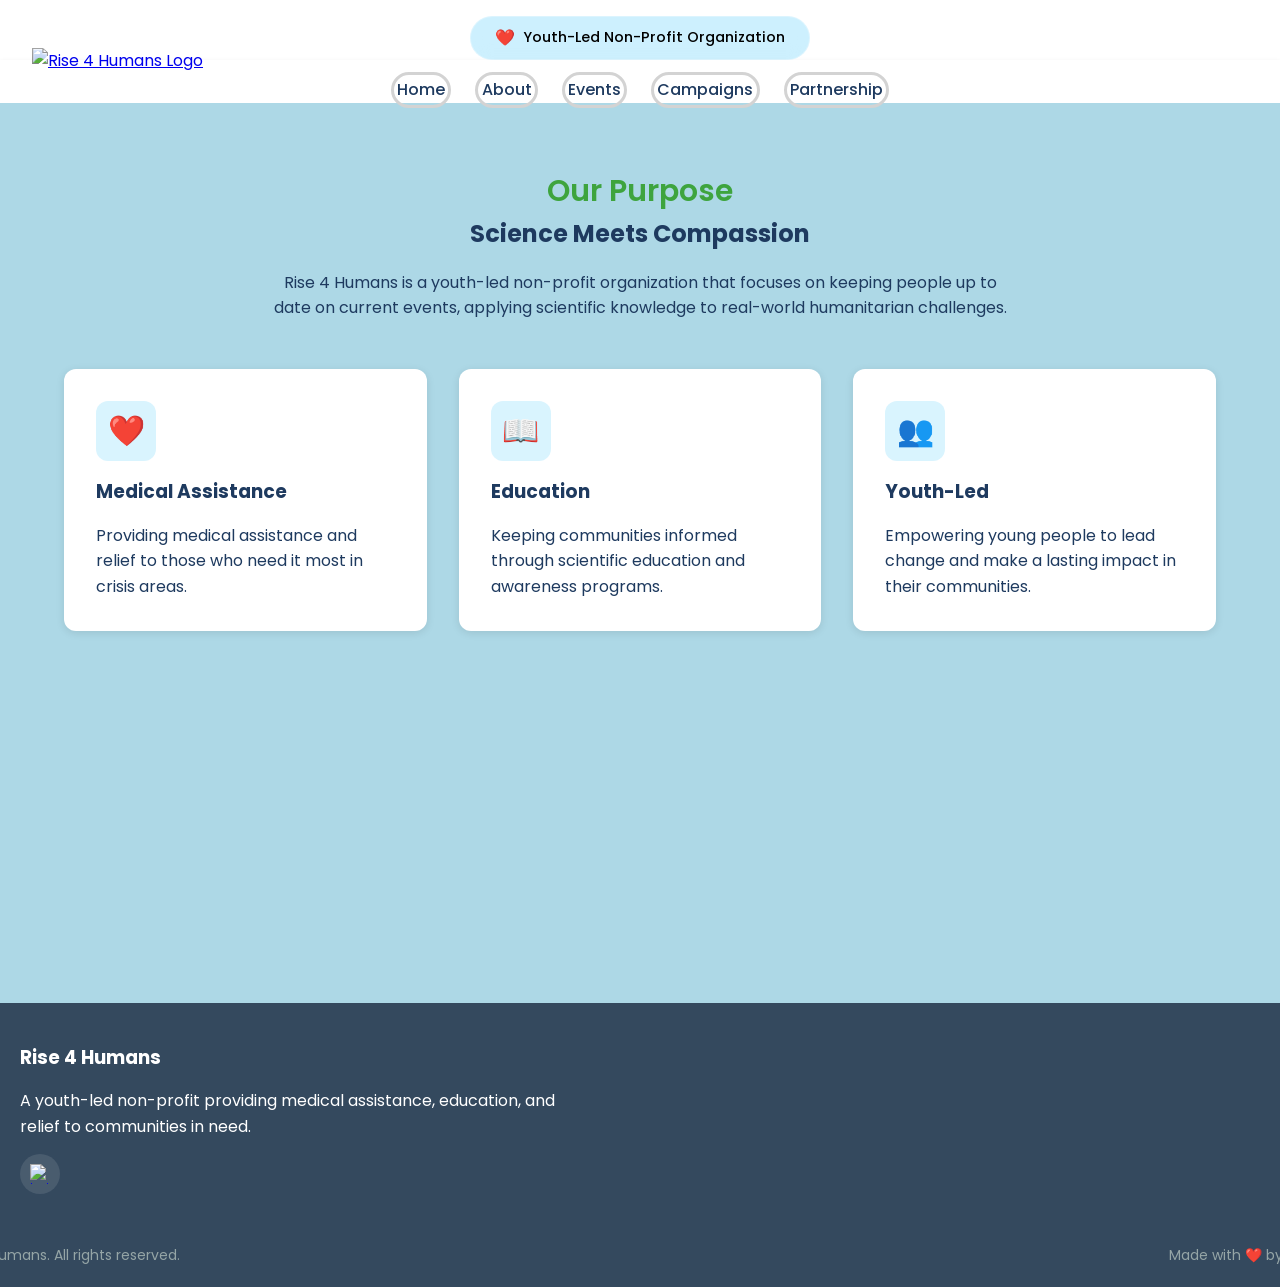
==== about.html @ 6e03113a "Wecome to Rise 4 Humans!" ====
<!DOCTYPE html>
<html lang="en">
<head>
    <meta charset="UTF-8">
    <meta name="viewport" content="width=device-width, initial-scale=1.0">
    <title>About - Rise 4 Humans</title>
    <link rel="preconnect" href="https://fonts.googleapis.com">
    <link rel="preconnect" href="https://fonts.gstatic.com" crossorigin>
    <link href="https://fonts.googleapis.com/css2?family=Poppins:wght@400;500;600;700&display=swap" rel="stylesheet">
    <link rel="stylesheet" href="styles.css">
</head>
<body>
    <!-- Youth-Led Badge -->
    <div class="youth-badge">
        <span class="heart-icon">❤️</span>
        <span>Youth-Led Non-Profit Organization</span>
    </div>
    
    <!-- Navigation -->
    <nav>
        <div class="logo-container">
            <a href="index.html"><img src="../../Pictures/Rise 4 Humans.png" alt="Rise 4 Humans Logo"></a>
        </div>
        <div class="menu-container">
            <ul>
                <li><a href="index.html">Home</a></li>
                <li><a href="about.html">About</a></li>
                <li><a href="events.html">Events</a></li>
                <li><a href="campaigns.html">Campaigns</a></li>
                <li><a href="partnership.html">Partnership</a></li>
            </ul>
        </div>
    </nav>

    <!-- Our Purpose Section -->
    <section class="purpose">  
        <h2>Our Purpose</h2>
        <h1>Science Meets Compassion</h1>
        <p>Rise 4 Humans is a youth-led non-profit organization that focuses on keeping people up to <br>date on current events, applying scientific knowledge to real-world humanitarian challenges.
        </p>

        <div class="purpose-boxes">
            <div class="purpose-box">
                <div class="mini-box">❤️</div>
                <h3>Medical Assistance</h3>
                <p>Providing medical assistance and relief to those who need it most in crisis areas.</p>
            </div>
            <div class="purpose-box">
                <div class="mini-box">📖</div>
                <h3>Education</h3>
                <p>Keeping communities informed through scientific education and awareness programs.</p>
            </div>
            <div class="purpose-box">
                <div class="mini-box">👥</div>
                <h3>Youth-Led</h3>
                <p>Empowering young people to lead change and make a lasting impact in their communities.</p>
            </div>
    </section>



    <!-- Footer -->
    <footer id="footer">
        <div class="footer-container">
            <div class="footer-content">
                <h3>Rise 4 Humans</h3>
                <p>A youth-led non-profit providing medical assistance, education, and <br> relief to communities in need.</p>
            </div>  

            <div class="social-icon">
                <a href="https://www.instagram.com/rise4humans/" target="_blank">
                    <img src="https://cdn-icons-png.flaticon.com/512/174/174855.png" alt="Instagram">
                </a>
            </div>
        </div>

        <div class="footer-bottom">
            <p class="footer-left-text">&copy; 2026 Rise 4 Humans. All rights reserved.</p>
            <p class="footer-right-text">Made with ❤️ by Rise 4 Humans</p>
        </div>

        
    </footer>

    <script src="script.js"></script>
</body>
</html>
---- styles.css ----
/* Color Palette - Ocean-like Theme */
:root {
    --blue: #1e3a5f;        /* Deep ocean blue */
    --green: #2d5a4e;       /* Sea green */
    --white: #ffffff;       /* White */
    --sandy-tan: #d4c5a9;   /* Sandy tan */
}

/* Reset and Base Styles */
* {
    margin: 0;
    padding: 0;
    box-sizing: border-box;
}

html {
    scroll-behavior: smooth;
}

body {
    font-family: 'Poppins', Arial, sans-serif;
    line-height: 1.6;
    color: var(--blue);
    background-color: var(--white);
}

/* Youth-Led Badge */
.youth-badge {
    display: flex;
    align-items: center;
    justify-content: center;
    gap: 0.5rem;
    padding: 0.5rem 1.5rem;
    background-color: rgba(5, 179, 248, 0.2); /* Blue */
    border: 1px solid rgba(255, 255, 255, 0.3);
    border-radius: 50px; /* Pill shape */
    color: black;
    font-weight: 500;
    font-size: 0.9rem;
    width: fit-content;
    margin: 1rem auto 0rem auto;
    backdrop-filter: blur(10px); /* Glass effect */
}

.heart-icon {
    color: #ff6b6b; /* Orange-red heart color */
    font-size: 1rem;
}

/* Add your custom styles here */
nav {
    display: grid;
    grid-template-columns: 1fr auto 1fr; /* left space, center menu, right space */
    align-items: center;
    padding: 0.5rem 2rem 0 2rem;
    background-color: var(--white);
    top: 0;
    z-index: 999;
    box-shadow: 0 2px 5px rgba(0, 0, 0, 0.1);
    width: 100%;
    box-sizing: border-box;
}

.logo-container {
    justify-self: start; /* logo stays left */
    margin-top: -50px;
    margin-bottom: 0;
    display: flex;
    padding: 0;
    align-items: center;
}

.menu-container {
    justify-self: center; /* menu stays perfectly centered */
    margin-top: 10px;
}

.logo-container img {
    width: 120px;
    height: auto;  /* Keeps image proportional */
    cursor: pointer;
    margin: 0; /* Remove any fixed margin */
}

.menu-container ul {
    display: flex;
    list-style: none;
    gap: 1.5rem;
    margin: 0;
    padding: 0;
}

.menu-container ul li a {
    text-decoration: none;
    color: var(--blue);
    font-weight: 500;
    transition: color 0.3s ease;
    border: lightgrey 3px solid;
    border-radius: 20px;
    padding: 0.2rem 0.2rem;
}

.menu-container ul li a:hover {
    color: var(--green);
}

/* Hero Section */
.hero {
    min-height: auto; /* Full screen height */
    display: flex;
    flex-direction: column;
    align-items: center;
    justify-content: flex-start;
    padding: 2rem 2rem 2rem 2rem;
    text-align: center;
    padding-top: 2rem;
    background: linear-gradient(135deg, #2c7a9e 0%, #4dd0e1 100%);
}

.gradient-divider {
    width: 100%;
    height: 30px; /* Smaller height for the second bar */
    background: linear-gradient(180deg, #5fb8d1 0%, #88cfe0 100%); /* Lighter blue */
}

/* Donate Button Styling */
.donate-button {
    font-family: 'Poppins', Arial, sans-serif;
    font-weight: 600;
    padding: 0.75rem 1.5rem;
    margin-top: 20px;
    border-radius: 8px;
    border: none;
    cursor: pointer;
    background-color: var(--white);
}

.purpose {
    display: flex;
    flex-direction: column;
    align-items: center;
    justify-content: flex-start;
    padding: 4rem;
    min-height: 100vh; /* Full screen height */
    background-color: lightblue;
    text-align: center;
}

.purpose h2 {
    font-size: 30px;
    font-weight: 600;
    color: rgb(62, 164, 62);

}

.link-card{
    display: flex;
    align-items: center;
    justify-content: space-between;
    background-color: white;
    padding: 30px;
    border-radius: 12px;
    box-shadow: 0 2px 8px rgba(0, 0, 0, 0.08);
    transition: all 0.3s ease;
    cursor: pointer;
    text-decoration: none;
    color: inherit;
    margin-bottom: 20px;
}

.quick-link-section {
    max-width: 1200px;
    margin: 0 auto;
    text-align: center;
    padding: 60px 20px;
}

.link-text p {
    font-size: 14px;
    color: #7f8c8d;
    text-align: left;
    margin: 0; /* Removes default paragraph margin */
}

.link-text {
    text-align: left;
}

.link-text h3 {
    font-size: 20px;
    font-weight: 600;
    color: #2c3e50;
    margin-bottom: 5px;
    text-align: left;
}

.icon-box {
    width: 60px;
    height: 60px;
    background-color: #fef3e8; /* Light peach/tan background */
    border-radius: 12px;
    display: flex;
    align-items: center;
    justify-content: center;
    font-size: 28px;
    flex-shrink: 0; /* Prevents the box from shrinking */
}

.link-card:hover {
    box-shadow: 0 4px 16px rgba(0, 0, 0, 0.12);
    transform: translateY(-2px);
}

.icon-arrow {
    font-size: 30px;
}

.link-left {
    display: flex;
    align-items: center;
    gap: 20px;
}

.quick-link-description {
    margin-bottom: 2rem;
}

footer {
    background-color: #34495e; /* Dark blue-gray */
    color: white;
    padding: 40px 20px 20px 20px;
    width: 100%;
}

.footer-bottom {
    padding-top: 20px;
    display: flex;
    justify-content: space-between;
    align-items: center;
    color: #95a5a6;
    font-size: 14px;
    max-width: 1200px;
    margin: 0 auto;
    width: 100%;
    margin: 0 auto;
    margin-top: 30px;
}

.footer-left-text {
    margin-left: -150px;
    text-align: left;
}

.footer-right-text {
    margin-right: -150px;
    text-align: right;
}

.footer-content h3 {
    margin-bottom: 15px; 
}

.quick-link-section div.explore {
    color: rgb(62, 164, 62)
}

.social-icon {
    width: 40px;
    height: 40px;
    background-color: rgba(255, 255, 255, 0.1);
    border-radius: 50%;
    display: flex;
    align-items: center;
    justify-content: center;
    transition: background-color 0.3s ease;
    text-decoration: none;
    font-size: 10px;
}


.social-icon a {
    width: 100%;
    height: 100%;
    display: flex;
    align-items: center;
    justify-content: center;
}

.social-icon img {
    width: 20px;
    height: 20px;
    object-fit: contain;
}

.social-icon {
    margin-top: 15px;  
}

.events {
    max-width: 1200px;
    margin: 0 auto;
    text-align: center;
    padding: 60px 20px;
}

.events h2 {
    font-size: 30px;
    font-weight: 600;
    color: rgb(62, 164, 62);
}



.purpose-boxes {
    display: grid;
    grid-template-columns: repeat(3, 1fr);
    gap: 2rem;
    margin-top: 3rem;
    width: 100%;
    max-width: 1200px;
    justify-content: center;
    justify-items: center;
}

.purpose-box {
    background-color: var(--white);
    padding: 2rem;
    border-radius: 12px;
    box-shadow: 0 2px 8px rgba(0, 0, 0, 0.1);
    transition: transform 0.3s ease, box-shadow 0.3s ease;    
    padding-top: 5rem;         
    text-align: left; 
    margin-top: 0;
    padding-top: 2rem;

}

.purpose-box:hover {
    transform: translateY(-5px);
    box-shadow: 0 4px 16px rgba(0, 0, 0, 0.2);
}

.purpose p {
    margin-top: 1rem;
}

.purpose-box h3 {
    padding-top: 1rem;
}

.mini-box {
    width: 60px;
    height: 60px;
    background-color: rgba(5, 179, 248, 0.15);
    border-radius: 12px;
    font-size: 30px;
    display: flex;
    align-items: center;
    justify-content: center;
}

.mini-box:hover {
    transform: translateY(-2px);
}

.events-boxes {
    display: grid;
    grid-template-columns: repeat(2, 1fr);
    gap: 2rem;
    margin-top: 3rem;
    width: 100%;
    max-width: 1200px;
    justify-content: center;
    justify-items: center;
}

.events-box {
    background-color: var(--white);
    padding: 2rem;
    border-radius: 12px;
    box-shadow: 0 2px 8px rgba(0, 0, 0, 0.1);
    transition: transform 0.3s ease, box-shadow 0.3s ease;    
    padding-top: 5rem;         
    text-align: left; 
    margin-top: 0;
    padding-top: 2rem;
}

.calendar-icon {
    width: 16px;
    height: 16px;
    flex-shrink: 0; /* Prevents the box from shrinking */
}

.calendar-icon img {
    width: 100%;
    height: 100%;
    object-fit: contain;
}


.events-box:hover {
    transform: translateY(-5px);
    box-shadow: 0 4px 16px rgba(0, 0, 0, 0.2);
}

.event-category {
    margin-top: 3rem;
    width: 100%;
    max-width: 1200px;
}

.category-heading {
    font-size: 24px;
    font-weight: 600;
    color: var(--blue);
    text-align: left;
    margin-bottom: 1.5rem;
}

.category-boxes {
    display: grid;
    grid-template-columns: repeat(2, 1fr); /* 2 columns for side-by-side */
    gap: 2rem;
}


.events-box {
    background-color: var(--white);
    padding: 2rem;
    border-radius: 12px;
    box-shadow: 0 2px 8px rgba(0, 0, 0, 0.1);
    transition: transform 0.3s ease, box-shadow 0.3s ease;    
    text-align: left;
}

.detail-item {
    display: flex;
    margin-top: 10px;
}

.detail-item span {
    font-weight: bold;
    font-size: 14px;
    color: #333;
    margin-left: 8px;
}

.category-heading {
    text-align: center;
    width: 100%;
}

.event-category {
    margin-top: 3rem;
    width: 100%;
    max-width: 1200px;
    background-color: var(--sandy-tan); 
    padding: 2rem; 
    border-radius: 12px; 
}

.campaigns h2 {
    font-size: 30px;
    font-weight: 600;
    color: rgb(62, 164, 62);
}

.campaigns {
   display: flex;
    flex-direction: column;
    align-items: center;
    justify-content: flex-start;
    padding: 4rem;
    min-height: 100vh; /* Full screen height */
    background-color: lightblue;
    text-align: center;
}

.campaigns > p {
    font-size: 32px;
    font-weight: bold;
}

.events > p {
    font-size: 32px;
    font-weight: bold;
}

.campaign-box {
    background-color: var(--white);
    padding: 2rem;
    border-radius: 12px;
    box-shadow: 0 2px 8px rgba(0, 0, 0, 0.1);
    transition: transform 0.3s ease, box-shadow 0.3s ease;
    text-align: left;
}

.campaign-box:hover {
    transform: translateY(-5px);
    box-shadow: 0 4px 16px rgba(0, 0, 0, 0.2);
}

.campaign-box p {
    color: #666;
    font-size: 14px;
    line-height: 1.6;
}


 /* Campaign details */
.campaign-details {
    margin-top: 1rem;
}

.campaign-category {
    margin-top: 3rem;
    width: 100%;
    max-width: 1200px;
    background-color: var(--sandy-tan); 
    padding: 2rem; 
    border-radius: 12px; 
}

.campaign-category .category-boxes-grid {
    display: grid;
    grid-template-columns: repeat(2, 1fr); /* 2 columns for side-by-side */
    gap: 2rem;
}

.campaign-category {
    margin: 0 auto;
    margin-top: 3rem;
    margin-bottom: 3rem;
    width: 100%;
    max-width: 1200px;
    background-color: var(--sandy-tan); 
    padding: 2rem; 
    border-radius: 12px;
}

.partnership {
    display: flex;
    flex-direction: column;
    align-items: center;
    justify-content: flex-start;
    padding: 4rem;
    min-height: 100vh; 
    text-align: center;
}

.partnership h2 {
    font-size: 30px;
    font-weight: 600;
    color: rgb(62, 164, 62);
}

.partnership p {
    max-width: 800px;
    margin-top: 1rem;
    font-size: 18px;
    color: var(--blue);
}

.partnership > h3 {
    font-size: 32px;
    font-weight: 600;
    color: var(--blue);
    margin: 0;
}


/* Partnership Options */
.partnership-options {
    display: grid;
    grid-template-columns: repeat(3, 1fr);
    gap: 2rem;
    margin: 3rem 0;
}

.partnership-card {
    background-color: var(--white);
    padding: 2.5rem 2rem;
    border-radius: 12px;
    box-shadow: 0 2px 8px rgba(0, 0, 0, 0.1);
    transition: transform 0.3s ease, box-shadow 0.3s ease;
    text-align: center;
}

.partnership-card:hover {
    transform: translateY(-5px);
    box-shadow: 0 4px 16px rgba(0, 0, 0, 0.2);
}

.partnership-icon {
    font-size: 48px;
    margin-bottom: 1rem;
}

.partnership-card h3 {
    font-size: 22px;
    font-weight: 600;
    color: var(--blue);
    margin-bottom: 1rem;
}

.partnership-card p {
    color: #666;
    font-size: 15px;
    line-height: 1.6;
}

/* Contact Section */
.partnership-contact {
    background-color: var(--sandy-tan);
    padding: 3rem;
    border-radius: 12px;
    margin-top: 0.5rem;
    text-align: center;
}

.partnership-contact h3 {
    font-size: 32px;
    font-weight: 600;
    color: var(--blue);
    margin-bottom: 1rem;
}

.partnership-contact p {
    font-size: 18px;
    color: var(--blue);
    margin-bottom: 1.5rem;
    line-height: 1.8;
}

.contact-email {
    display: inline-flex;
    align-items: center;
    gap: 0.5rem;
    background-color: var(--white);
    padding: 1rem 2rem;
    border-radius: 8px;
    font-size: 18px;
    font-weight: 600;
    color: var(--blue);
    text-decoration: none;
    transition: transform 0.3s ease, box-shadow 0.3s ease;
    box-shadow: 0 2px 8px rgba(0, 0, 0, 0.1);
}

.contact-email:hover {
    transform: translateY(-2px);
    box-shadow: 0 4px 12px rgba(0, 0, 0, 0.15);
}

.email-icon {
    font-size: 24px;
}

/* Why Partner Section */
.why-partner {
    margin: 4rem 0 3rem 0;
}

.why-partner h3 {
    font-size: 32px;
    font-weight: 600;
    color: var(--blue);
    margin-bottom: 2rem;
}

.benefits-list {
    display: grid;
    grid-template-columns: repeat(2, 1fr);
    gap: 1.5rem;
    max-width: 900px;
    margin: 0 auto;
    text-align: left;
}

.benefit-item {
    display: flex;
    align-items: flex-start;
    gap: 1rem;
    background-color: #f8f9fa;
    padding: 1.5rem;
    border-radius: 8px;
}

.benefit-icon {
    font-size: 28px;
    flex-shrink: 0;
}

.benefit-text h4 {
    font-size: 18px;
    font-weight: 600;
    color: var(--blue);
    margin-bottom: 0.5rem;
}

.benefit-text p {
    font-size: 14px;
    color: #666;
    line-height: 1.6;
}
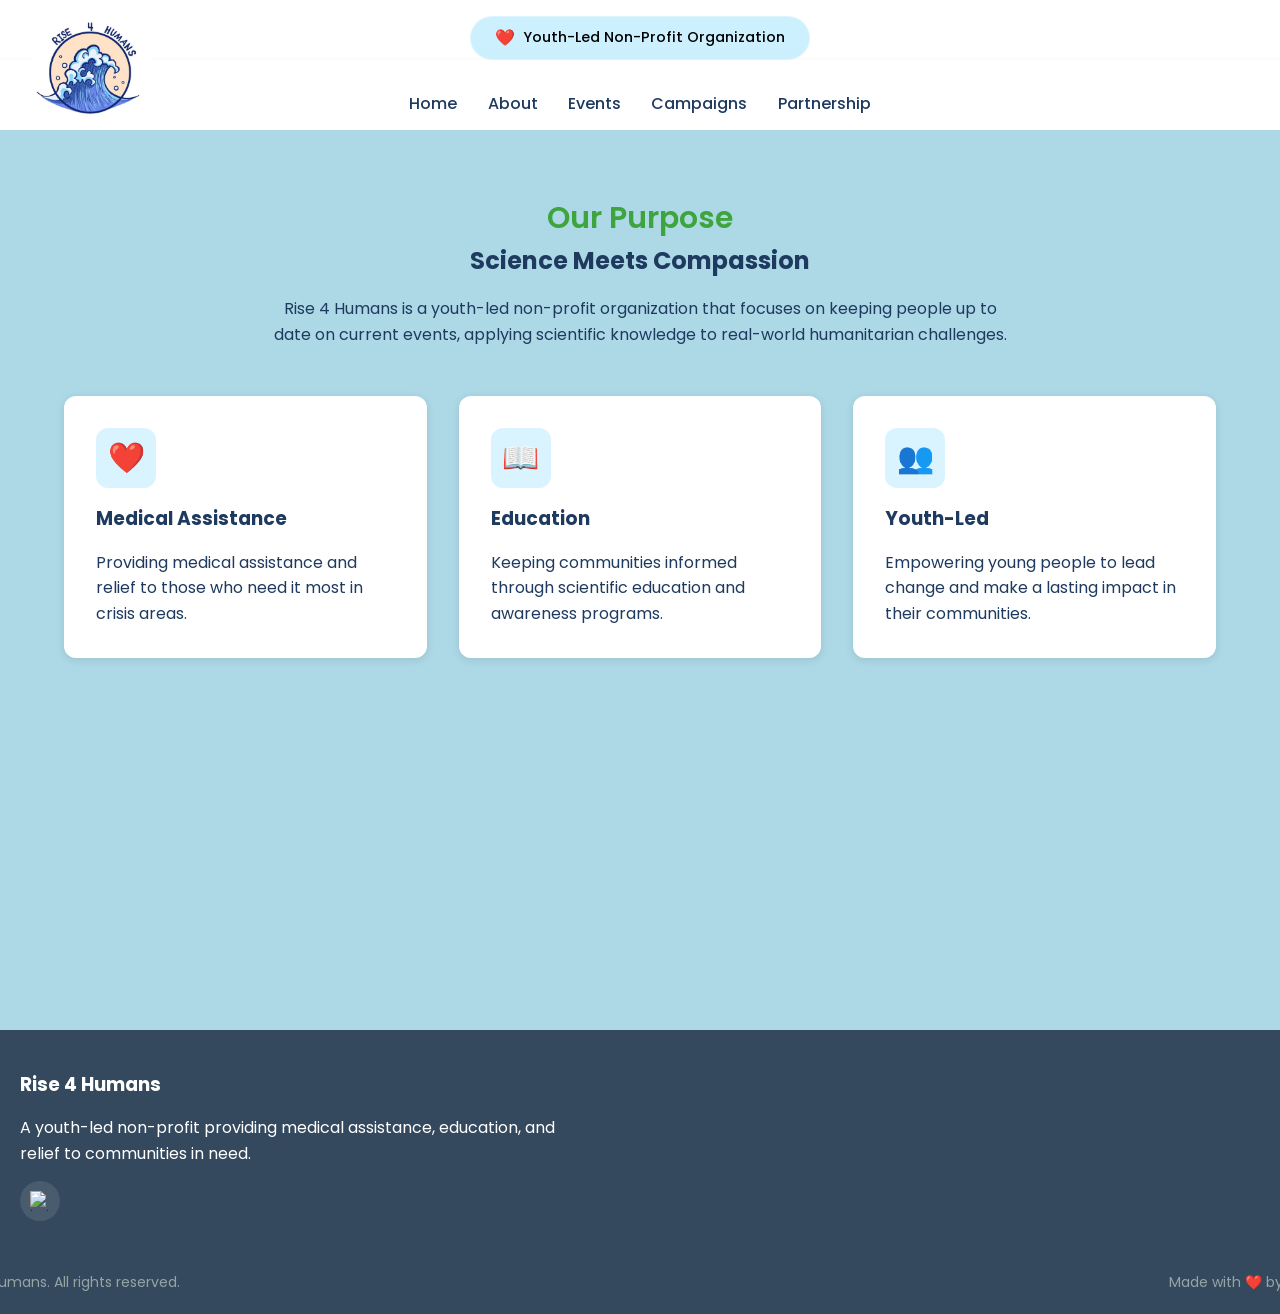
==== commit 22e1d463: "Updated issue with logo not appearing due to incorrect file path." ====
--- a/about.html
+++ b/about.html
@@ -19,7 +19,7 @@
     <!-- Navigation -->
     <nav>
         <div class="logo-container">
-            <a href="index.html"><img src="../../Pictures/Rise 4 Humans.png" alt="Rise 4 Humans Logo"></a>
+            <a href="index.html"><img src="Rise 4 Humans.png" alt="Rise 4 Humans Logo"></a>
         </div>
         <div class="menu-container">
             <ul>
--- a/styles.css
+++ b/styles.css
@@ -95,8 +95,6 @@
     color: var(--blue);
     font-weight: 500;
     transition: color 0.3s ease;
-    border: lightgrey 3px solid;
-    border-radius: 20px;
     padding: 0.2rem 0.2rem;
 }
 
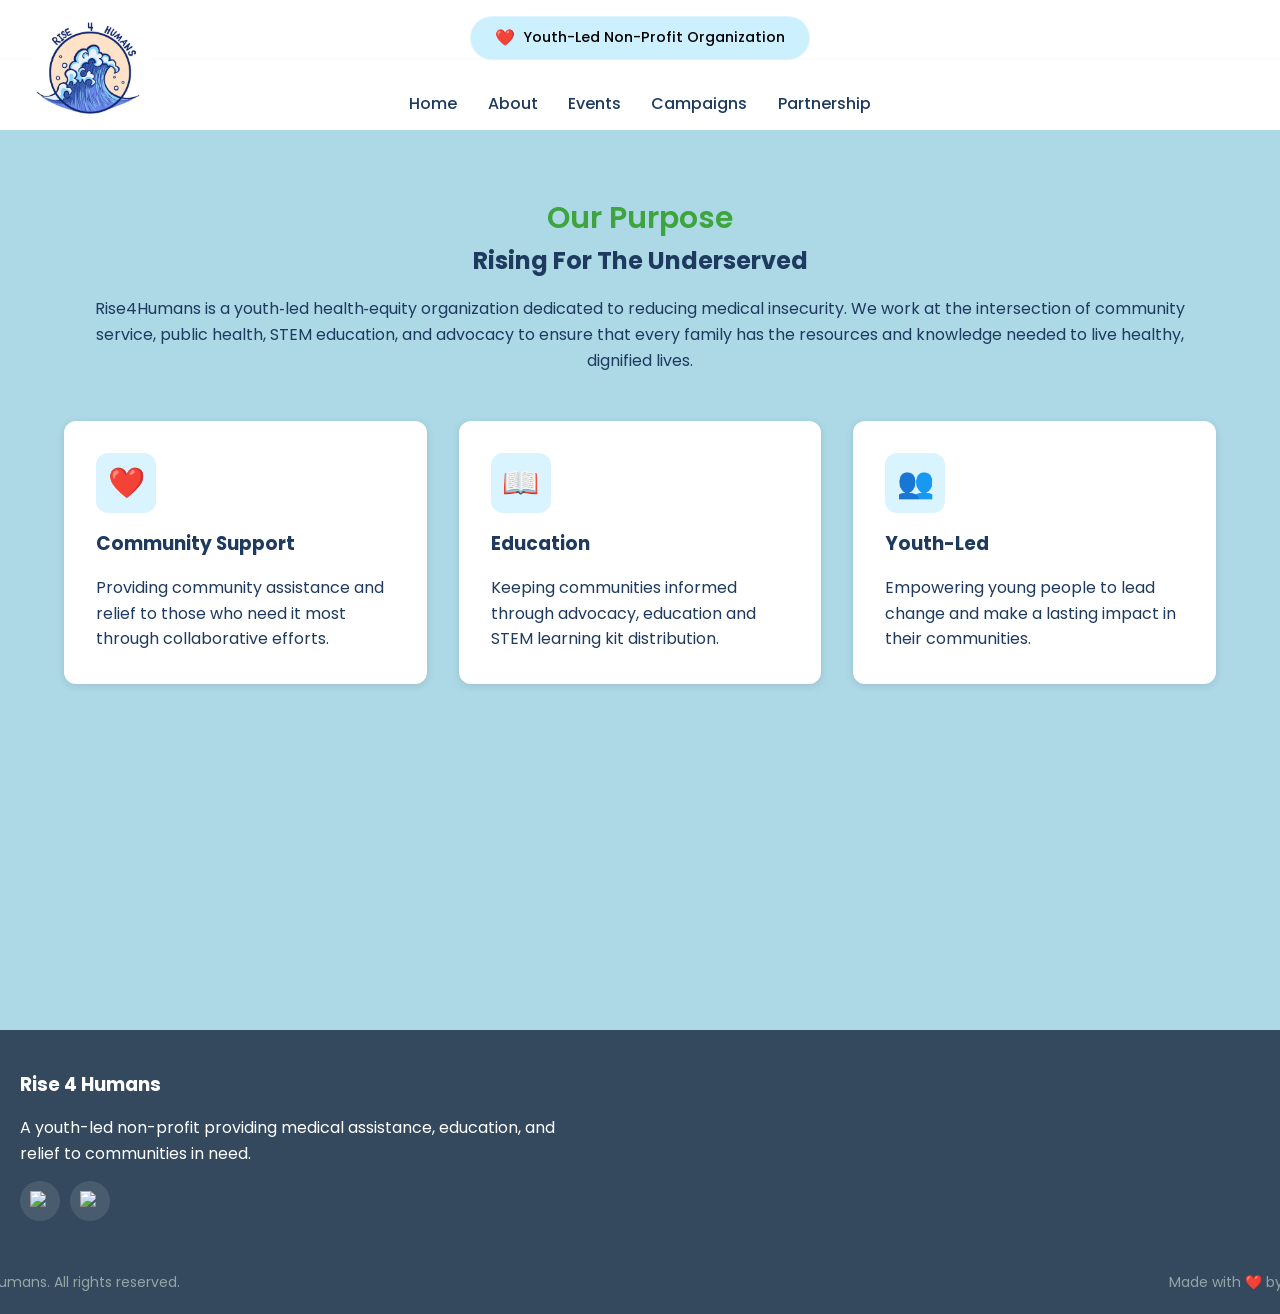
==== commit f6026477: "Updated all the pages" ====
--- a/about.html
+++ b/about.html
@@ -35,20 +35,20 @@
     <!-- Our Purpose Section -->
     <section class="purpose">  
         <h2>Our Purpose</h2>
-        <h1>Science Meets Compassion</h1>
-        <p>Rise 4 Humans is a youth-led non-profit organization that focuses on keeping people up to <br>date on current events, applying scientific knowledge to real-world humanitarian challenges.
+        <h1>Rising For The Underserved</h1>
+        <p>Rise4Humans is a youth‑led health‑equity organization dedicated to reducing medical insecurity. We work at the intersection of community service, public health, STEM education, and advocacy to ensure that every family has the resources and knowledge needed to live healthy, dignified lives.
         </p>
 
         <div class="purpose-boxes">
             <div class="purpose-box">
                 <div class="mini-box">❤️</div>
-                <h3>Medical Assistance</h3>
-                <p>Providing medical assistance and relief to those who need it most in crisis areas.</p>
+                <h3>Community Support</h3>
+                <p>Providing community assistance and relief to those who need it most through collaborative efforts.</p>
             </div>
             <div class="purpose-box">
                 <div class="mini-box">📖</div>
                 <h3>Education</h3>
-                <p>Keeping communities informed through scientific education and awareness programs.</p>
+                <p>Keeping communities informed through advocacy, education and STEM learning kit distribution.</p>
             </div>
             <div class="purpose-box">
                 <div class="mini-box">👥</div>
@@ -67,9 +67,12 @@
                 <p>A youth-led non-profit providing medical assistance, education, and <br> relief to communities in need.</p>
             </div>  
 
-            <div class="social-icon">
-                <a href="https://www.instagram.com/rise4humans/" target="_blank">
+            <div class="social-icons">
+                <a href="https://www.instagram.com/rise4humans/" target="_blank" class="social-icon">
                     <img src="https://cdn-icons-png.flaticon.com/512/174/174855.png" alt="Instagram">
+                </a>
+                <a href="https://www.tiktok.com/@rise4humans/" target="_blank" class="social-icon">
+                    <img src="https://cdn-icons-png.flaticon.com/512/3046/3046126.png" alt="TikTok">
                 </a>
             </div>
         </div>
--- a/styles.css
+++ b/styles.css
@@ -262,6 +262,12 @@
     color: rgb(62, 164, 62)
 }
 
+.social-icons {
+    margin-top: 15px;
+    display: flex;
+    gap: 10px;
+}
+
 .social-icon {
     width: 40px;
     height: 40px;
@@ -272,26 +278,12 @@
     justify-content: center;
     transition: background-color 0.3s ease;
     text-decoration: none;
-    font-size: 10px;
-}
-
-
-.social-icon a {
-    width: 100%;
-    height: 100%;
-    display: flex;
-    align-items: center;
-    justify-content: center;
 }
 
 .social-icon img {
     width: 20px;
     height: 20px;
     object-fit: contain;
-}
-
-.social-icon {
-    margin-top: 15px;  
 }
 
 .events {
@@ -418,8 +410,9 @@
 
 .category-boxes {
     display: grid;
-    grid-template-columns: repeat(2, 1fr); /* 2 columns for side-by-side */
+    grid-template-columns: repeat(auto-fit, minmax(350px, 1fr));
     gap: 2rem;
+    justify-items: center;
 }
 
 
@@ -703,3 +696,16 @@
     line-height: 1.6;
 }
 
+.partnered-grid {
+    grid-template-columns: repeat(2, 1fr); /* looks cleaner for names */
+    max-width: 800px;
+}
+
+.partnered-card {
+    padding: 1.5rem;
+}
+
+.partnered-card h3 {
+    margin: 0;
+    font-size: 20px;
+}
